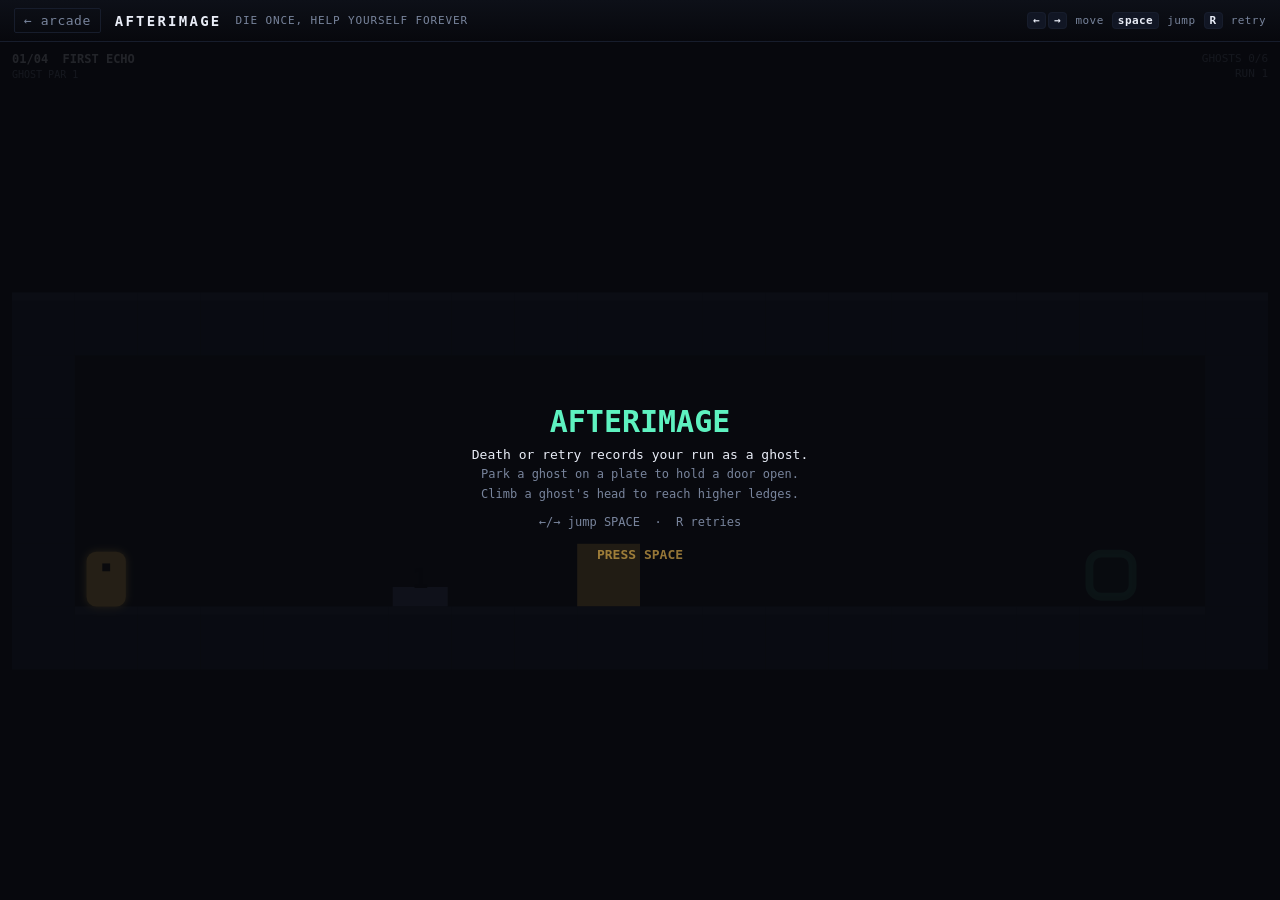
==== games/afterimage/index.html @ 4d00204b "Fix Petri: self-test frame-timing bug + a global debug-handle hygiene issue The self-test's live-inp" ====
<!doctype html>
<html lang="en">
<head>
<meta charset="utf-8">
<meta name="viewport" content="width=device-width, initial-scale=1, viewport-fit=cover">
<title>Afterimage — Gamesx10</title>
<meta name="description" content="Every death or retry records your run as a ghost. Stand it on a plate, climb its head — die again to get stronger.">
<link rel="stylesheet" href="../../shared/arcade.css">
<link rel="icon" href="data:image/svg+xml,<svg xmlns='http://www.w3.org/2000/svg' viewBox='0 0 32 32'><rect width='32' height='32' fill='rgb(11,12,15)'/><rect x='7' y='9' width='8' height='16' rx='2' fill='rgb(255,200,87)'/><rect x='18' y='9' width='8' height='16' rx='2' fill='rgb(94,242,192)' opacity='0.38'/></svg>">
</head>
<body>
<div class="shell">
  <div class="topbar">
    <a class="back" href="../../index.html">&larr; arcade</a>
    <h1>Afterimage</h1>
    <span class="tag">die once, help yourself forever</span>
    <span class="spacer"></span>
    <span class="keys"><b>&larr;</b><b>&rarr;</b> move <b>space</b> jump <b>R</b> retry</span>
  </div>
  <div class="stage">
    <canvas id="game"></canvas>
  </div>
</div>

<div class="file-warning" id="fileWarn">
  <div class="card">
    <h2>Serve me over http</h2>
    <p>This game uses ES modules, which browsers refuse to load from <code>file://</code>.</p>
    <p>Run <kbd>python3 -m http.server</kbd> in the repo root and open
      <kbd>http://localhost:8000/games/afterimage/</kbd> — or just play it on GitHub&nbsp;Pages.</p>
  </div>
</div>

<script>
  if (location.protocol === 'file:') document.getElementById('fileWarn').style.display = 'flex';
</script>
<script type="module" src="./game.js"></script>
</body>
</html>
---- shared/arcade.css ----
/* Gamesx10 — shared visual language. Dark, neon, system mono. No web fonts (zero downloads). */

:root {
  --bg: #07080d;
  --bg2: #0d1018;
  --panel: #111624;
  --grid: #171d2c;
  --ink: #e9edf7;
  --dim: #78849c;
  --accent: #5ef2c0;
  --accent2: #3ba7ff;
  --hot: #ff4d6d;
  --warm: #ffc857;
  --violet: #a06bff;
  /* Two typefaces, both from the system — zero downloads, real hierarchy.
     A serif display against a monospace body reads like a catalogue entry for a
     machine, which is what each of these is. */
  --mono: ui-monospace, SFMono-Regular, "SF Mono", Menlo, Consolas, monospace;
  --display: ui-serif, "New York", "Iowan Old Style", "Palatino Linotype", Palatino, Georgia, serif;
  --radius: 3px;
}

* { box-sizing: border-box; }

html, body {
  margin: 0;
  padding: 0;
  height: 100%;
  background: var(--bg);
  color: var(--ink);
  font-family: var(--mono);
  -webkit-font-smoothing: antialiased;
  overscroll-behavior: none;
}

a { color: var(--accent); text-decoration: none; }
a:hover { text-decoration: underline; }

/* ---------------------------------------------------------------- game shell */

.shell {
  display: flex;
  flex-direction: column;
  height: 100%;
  width: 100%;
}

.topbar {
  display: flex;
  align-items: center;
  gap: 14px;
  padding: 8px 14px;
  background: linear-gradient(180deg, var(--bg2), var(--bg));
  border-bottom: 1px solid var(--grid);
  flex: 0 0 auto;
  min-height: 42px;
  user-select: none;
}

.topbar .back {
  color: var(--dim);
  font-size: 13px;
  letter-spacing: 0.04em;
  padding: 4px 9px;
  border: 1px solid var(--grid);
  border-radius: 2px;
  transition: color 0.15s, border-color 0.15s;
}
.topbar .back:hover { color: var(--accent); border-color: var(--accent); text-decoration: none; }

.topbar h1 {
  font-size: 14px;
  font-weight: 700;
  letter-spacing: 0.16em;
  text-transform: uppercase;
  margin: 0;
  color: var(--ink);
}

.topbar .tag {
  font-size: 11px;
  color: var(--dim);
  letter-spacing: 0.08em;
  text-transform: uppercase;
}

.topbar .spacer { flex: 1; }

.topbar .keys {
  font-size: 11px;
  color: var(--dim);
  letter-spacing: 0.04em;
}
.topbar .keys b {
  color: var(--ink);
  background: var(--panel);
  border: 1px solid var(--grid);
  border-radius: 4px;
  padding: 1px 5px;
  font-weight: 600;
  margin: 0 1px;
}

.stage {
  position: relative;
  flex: 1 1 auto;
  min-height: 0;
  background: var(--bg);
}

canvas#game {
  display: block;
  width: 100%;
  height: 100%;
  cursor: crosshair;
}

/* ---------------------------------------------------------------- overlays */

.overlay {
  position: absolute;
  inset: 0;
  display: flex;
  align-items: center;
  justify-content: center;
  background: rgba(7, 8, 13, 0.82);
  backdrop-filter: blur(3px);
  z-index: 5;
  text-align: center;
  padding: 24px;
}
.overlay[hidden] { display: none; }

.card {
  background: var(--panel);
  border: 1px solid var(--grid);
  border-radius: var(--radius);
  padding: 26px 30px;
  max-width: 560px;
  box-shadow: 0 20px 60px rgba(0, 0, 0, 0.55);
}
.card h2 {
  margin: 0 0 10px;
  font-family: var(--display);
  font-size: 27px;
  letter-spacing: 0.01em;
  color: var(--accent);
}
.card p { margin: 0 0 14px; color: var(--dim); font-size: 13px; line-height: 1.65; }
.card p b, .card p strong { color: var(--ink); font-weight: 600; }
.card kbd {
  background: var(--bg2);
  border: 1px solid var(--grid);
  border-bottom-width: 2px;
  border-radius: 5px;
  padding: 2px 7px;
  font-size: 12px;
  color: var(--ink);
  font-family: var(--mono);
}

button, .btn {
  font-family: var(--mono);
  font-size: 13px;
  letter-spacing: 0.08em;
  text-transform: uppercase;
  color: var(--bg);
  background: var(--accent);
  border: none;
  border-radius: 2px;
  padding: 10px 22px;
  cursor: pointer;
  font-weight: 700;
  transition: transform 0.1s, filter 0.15s;
}
button:hover, .btn:hover { filter: brightness(1.12); text-decoration: none; }
button:active, .btn:active { transform: translateY(1px); }
button.ghost {
  background: transparent;
  color: var(--dim);
  border: 1px solid var(--grid);
}
button.ghost:hover { color: var(--ink); border-color: var(--dim); }

.file-warning {
  position: fixed;
  inset: 0;
  display: none;
  align-items: center;
  justify-content: center;
  background: var(--bg);
  z-index: 99;
  padding: 30px;
}
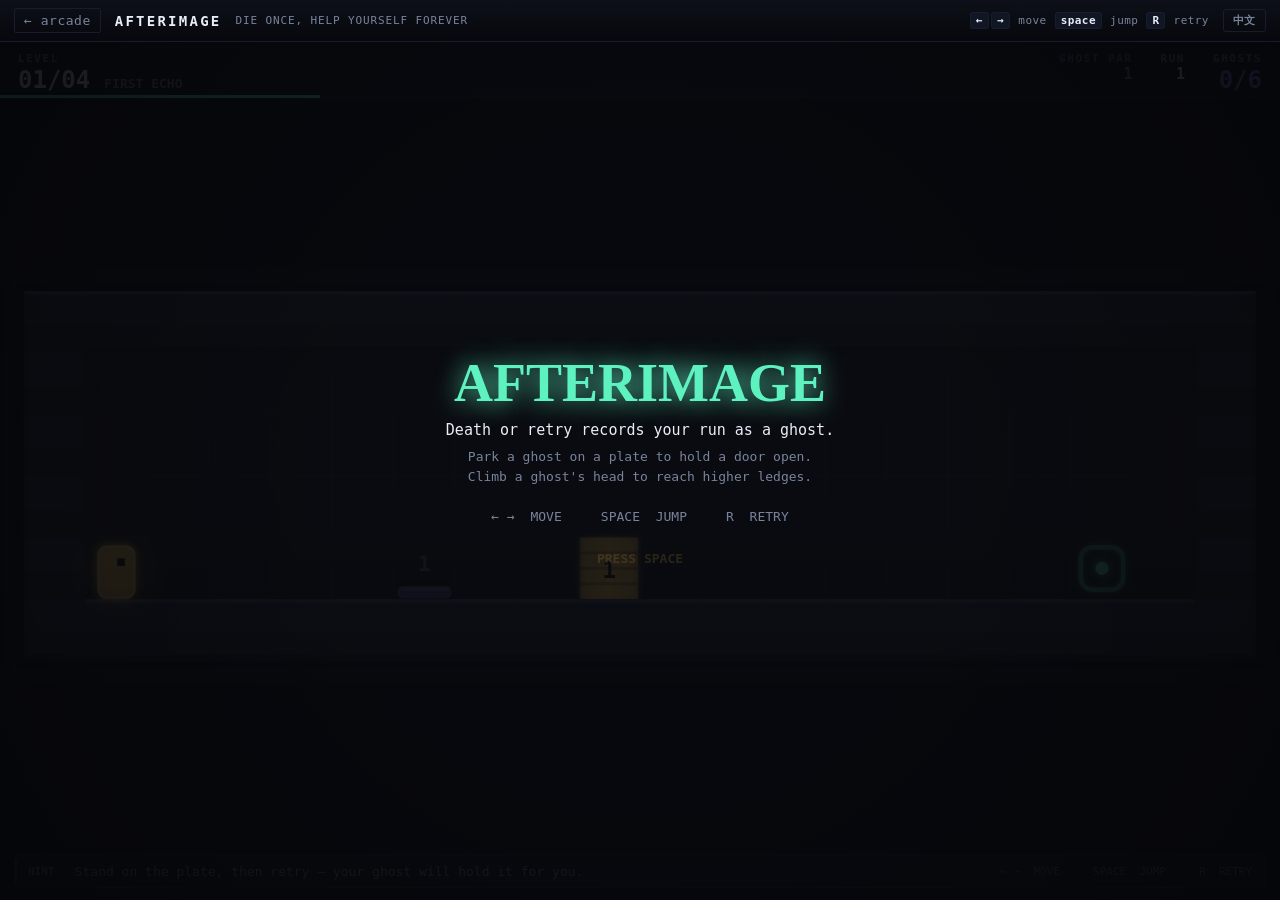
==== commit cf4af6f3: "Add shared in-game language toggle; fully translate Afterimage; fix a real Orbital bug shared/kit.js" ====
--- a/games/afterimage/index.html
+++ b/games/afterimage/index.html
@@ -11,11 +11,11 @@
 <body>
 <div class="shell">
   <div class="topbar">
-    <a class="back" href="../../index.html">&larr; arcade</a>
-    <h1>Afterimage</h1>
-    <span class="tag">die once, help yourself forever</span>
+    <a class="back" href="../../index.html" data-en="← arcade" data-zh="← 街机厅">&larr; arcade</a>
+    <h1 data-en="Afterimage" data-zh="残影">Afterimage</h1>
+    <span class="tag" data-en="die once, help yourself forever" data-zh="死一次,帮助自己一辈子">die once, help yourself forever</span>
     <span class="spacer"></span>
-    <span class="keys"><b>&larr;</b><b>&rarr;</b> move <b>space</b> jump <b>R</b> retry</span>
+    <span class="keys"><b>&larr;</b><b>&rarr;</b> <span data-en="move" data-zh="移动">move</span> <b>space</b> <span data-en="jump" data-zh="跳跃">jump</span> <b>R</b> <span data-en="retry" data-zh="重试">retry</span></span>
   </div>
   <div class="stage">
     <canvas id="game"></canvas>
--- a/shared/arcade.css
+++ b/shared/arcade.css
@@ -55,6 +55,11 @@
   flex: 0 0 auto;
   min-height: 42px;
   user-select: none;
+  /* The bar is a single fixed-height strip. Without this, the key hints wrap onto
+     three lines on a narrow window and the topbar silently eats the playfield. */
+  flex-wrap: nowrap;
+  overflow: hidden;
+  white-space: nowrap;
 }
 
 .topbar .back {
@@ -95,10 +100,46 @@
   color: var(--ink);
   background: var(--panel);
   border: 1px solid var(--grid);
-  border-radius: 4px;
+  border-radius: 3px;
   padding: 1px 5px;
   font-weight: 600;
   margin: 0 1px;
+}
+
+.lang-btn-inline {
+  font-family: var(--mono);
+  font-size: 11px;
+  letter-spacing: 0.05em;
+  color: var(--dim);
+  background: transparent;
+  border: 1px solid var(--grid);
+  border-radius: 3px;
+  padding: 3px 9px;
+  cursor: pointer;
+  flex: 0 0 auto;
+  transition: color 0.15s, border-color 0.15s;
+}
+.lang-btn-inline:hover { color: var(--accent); border-color: var(--accent); }
+html[lang="zh"] .topbar .tag,
+html[lang="zh"] .card p,
+html[lang="zh"] .card h2 {
+  font-family: "PingFang SC", "Microsoft YaHei", var(--mono);
+}
+html[lang="zh"] .topbar h1 {
+  font-family: "PingFang SC", "Microsoft YaHei", var(--mono);
+  letter-spacing: 0.04em;
+}
+
+/* Narrow windows: drop the least important chrome rather than let it wrap.
+   Key hints go first (every game also states its controls on its own title card),
+   then the tagline. The back link and title always survive. */
+@media (max-width: 860px) {
+  .topbar .keys { display: none; }
+}
+@media (max-width: 620px) {
+  .topbar .tag { display: none; }
+  .topbar { gap: 10px; padding: 7px 11px; }
+  .topbar h1 { font-size: 13px; letter-spacing: 0.1em; }
 }
 
 .stage {
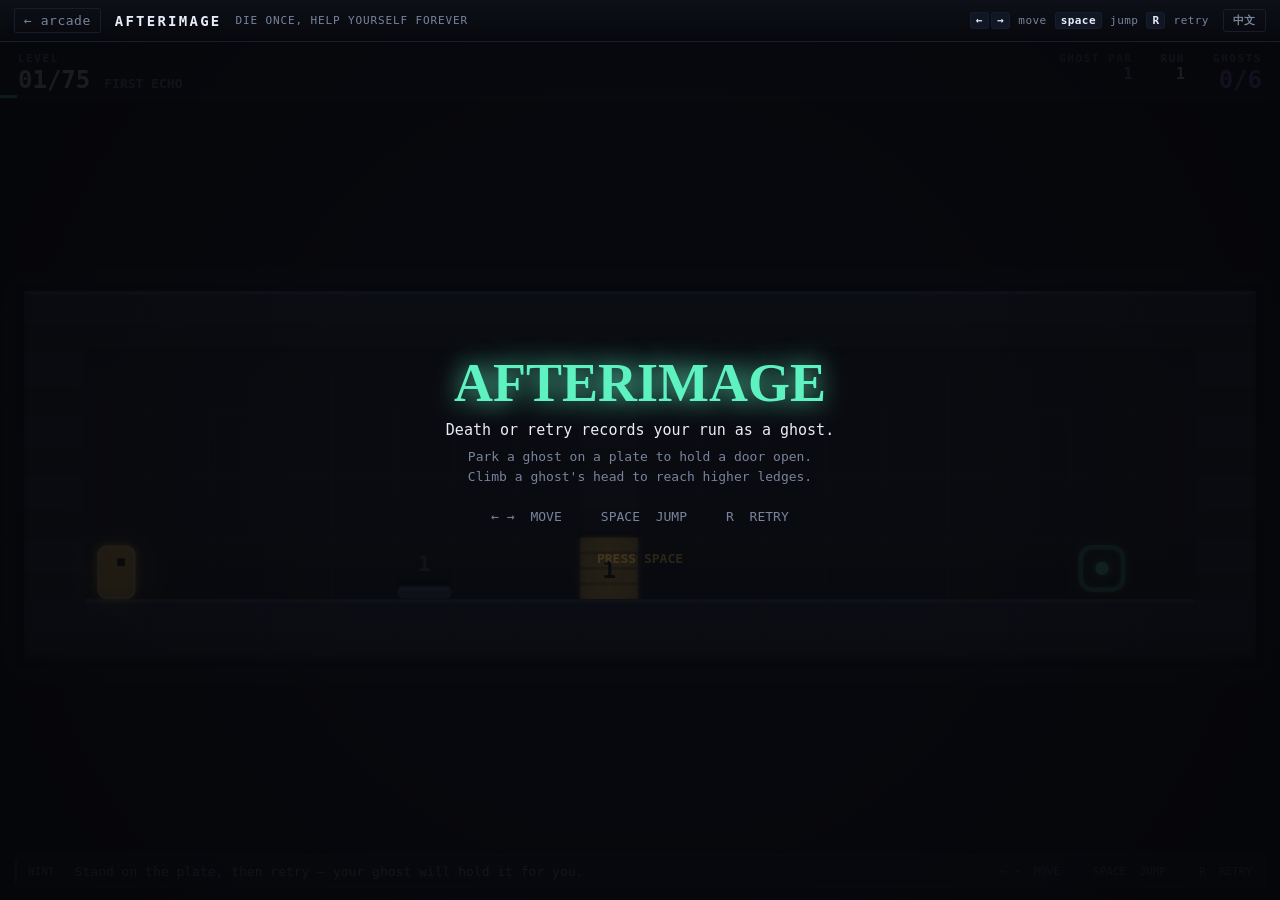
==== commit 51e00ee8: "Add Spanish/French/Japanese/Korean to all 10 games; fix 3 missing imports Extends the 6-language sys" ====
--- a/games/afterimage/index.html
+++ b/games/afterimage/index.html
@@ -11,11 +11,11 @@
 <body>
 <div class="shell">
   <div class="topbar">
-    <a class="back" href="../../index.html" data-en="← arcade" data-zh="← 街机厅">&larr; arcade</a>
-    <h1 data-en="Afterimage" data-zh="残影">Afterimage</h1>
-    <span class="tag" data-en="die once, help yourself forever" data-zh="死一次,帮助自己一辈子">die once, help yourself forever</span>
+    <a class="back" href="../../index.html" data-en="← arcade" data-zh="← 街机厅" data-es="← arcade" data-fr="← arcade" data-ja="← アーケード" data-ko="← 아케이드">&larr; arcade</a>
+    <h1 data-en="Afterimage" data-zh="残影" data-es="Remanencia" data-fr="Rémanence" data-ja="残像" data-ko="잔상">Afterimage</h1>
+    <span class="tag" data-en="die once, help yourself forever" data-zh="死一次,帮助自己一辈子" data-es="muere una vez, ayúdate para siempre" data-fr="meurs une fois, aide-toi pour toujours" data-ja="一度死ねば、永遠に自分を助けられる" data-ko="한 번 죽으면, 영원히 나를 돕는다">die once, help yourself forever</span>
     <span class="spacer"></span>
-    <span class="keys"><b>&larr;</b><b>&rarr;</b> <span data-en="move" data-zh="移动">move</span> <b>space</b> <span data-en="jump" data-zh="跳跃">jump</span> <b>R</b> <span data-en="retry" data-zh="重试">retry</span></span>
+    <span class="keys"><b>&larr;</b><b>&rarr;</b> <span data-en="move" data-zh="移动" data-es="mover" data-fr="déplacer" data-ja="移動" data-ko="이동">move</span> <b>space</b> <span data-en="jump" data-zh="跳跃" data-es="saltar" data-fr="sauter" data-ja="ジャンプ" data-ko="점프">jump</span> <b>R</b> <span data-en="retry" data-zh="重试" data-es="reintentar" data-fr="réessayer" data-ja="リトライ" data-ko="재시도">retry</span></span>
   </div>
   <div class="stage">
     <canvas id="game"></canvas>
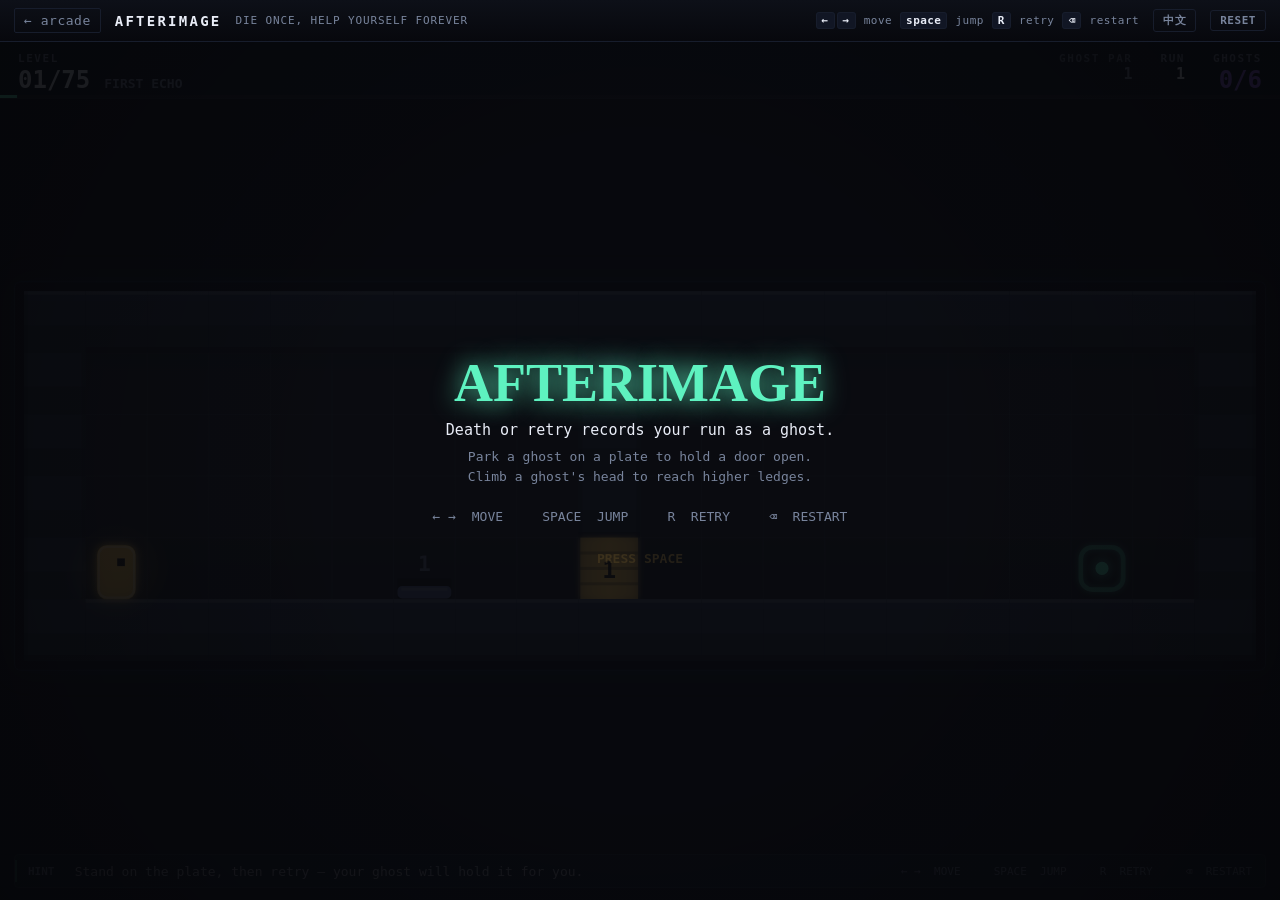
==== commit 1deda252: "Afterimage: add level-restart key to fix stray-ghost soft-lock Reported bug: a ghost visibly walks p" ====
--- a/games/afterimage/index.html
+++ b/games/afterimage/index.html
@@ -15,7 +15,7 @@
     <h1 data-en="Afterimage" data-zh="残影" data-es="Remanencia" data-fr="Rémanence" data-ja="残像" data-ko="잔상">Afterimage</h1>
     <span class="tag" data-en="die once, help yourself forever" data-zh="死一次,帮助自己一辈子" data-es="muere una vez, ayúdate para siempre" data-fr="meurs une fois, aide-toi pour toujours" data-ja="一度死ねば、永遠に自分を助けられる" data-ko="한 번 죽으면, 영원히 나를 돕는다">die once, help yourself forever</span>
     <span class="spacer"></span>
-    <span class="keys"><b>&larr;</b><b>&rarr;</b> <span data-en="move" data-zh="移动" data-es="mover" data-fr="déplacer" data-ja="移動" data-ko="이동">move</span> <b>space</b> <span data-en="jump" data-zh="跳跃" data-es="saltar" data-fr="sauter" data-ja="ジャンプ" data-ko="점프">jump</span> <b>R</b> <span data-en="retry" data-zh="重试" data-es="reintentar" data-fr="réessayer" data-ja="リトライ" data-ko="재시도">retry</span></span>
+    <span class="keys"><b>&larr;</b><b>&rarr;</b> <span data-en="move" data-zh="移动" data-es="mover" data-fr="déplacer" data-ja="移動" data-ko="이동">move</span> <b>space</b> <span data-en="jump" data-zh="跳跃" data-es="saltar" data-fr="sauter" data-ja="ジャンプ" data-ko="점프">jump</span> <b>R</b> <span data-en="retry" data-zh="重试" data-es="reintentar" data-fr="réessayer" data-ja="リトライ" data-ko="재시도">retry</span> <b>⌫</b> <span data-en="restart" data-zh="重开" data-es="reiniciar" data-fr="redémarrer" data-ja="再開" data-ko="재시작">restart</span></span>
   </div>
   <div class="stage">
     <canvas id="game"></canvas>
--- a/shared/arcade.css
+++ b/shared/arcade.css
@@ -120,6 +120,7 @@
   transition: color 0.15s, border-color 0.15s;
 }
 .lang-btn-inline:hover { color: var(--accent); border-color: var(--accent); }
+.reset-btn-inline:hover { color: var(--hot, #ff4d6d); border-color: var(--hot, #ff4d6d); }
 html[lang="zh"] .topbar .tag,
 html[lang="zh"] .card p,
 html[lang="zh"] .card h2 {
